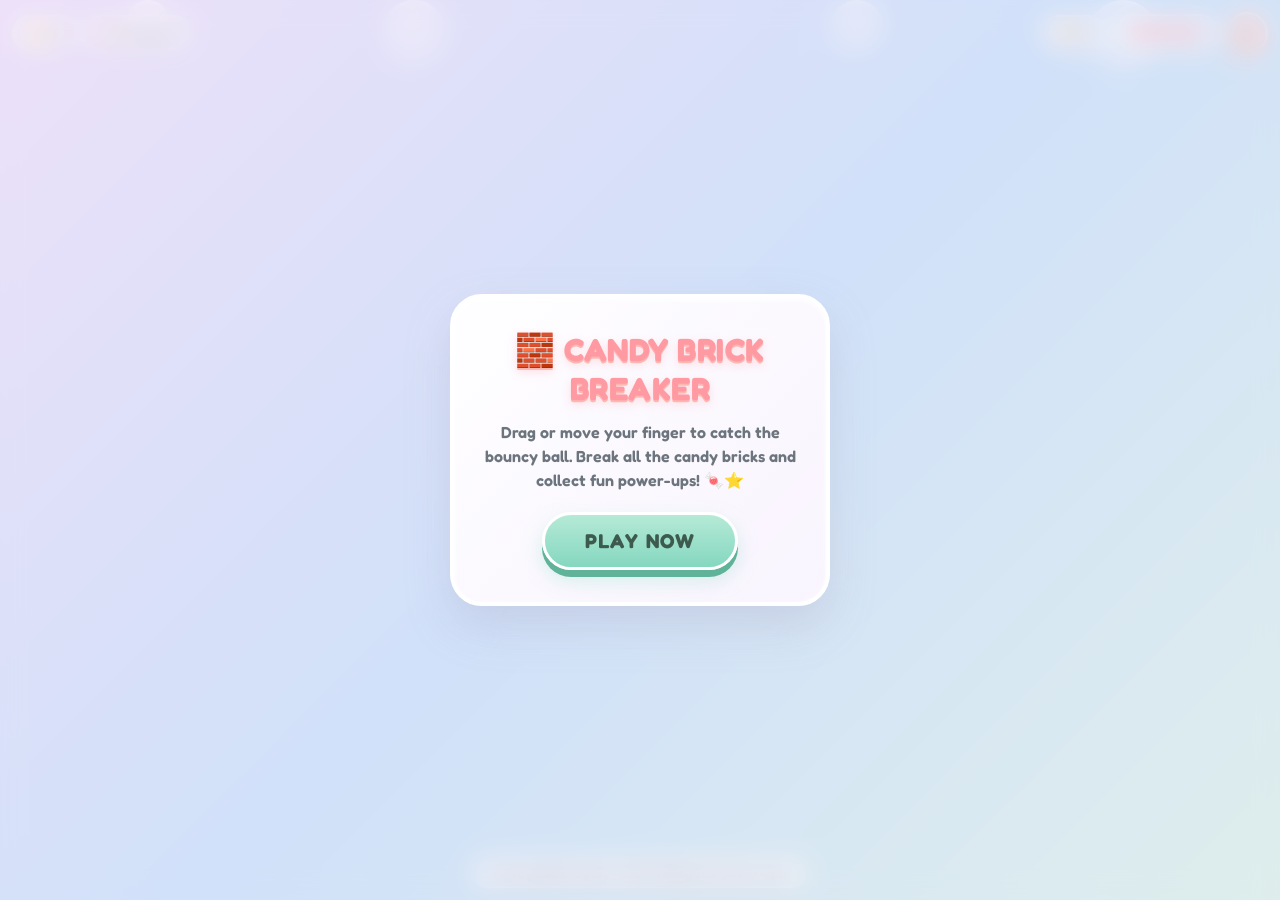
==== brick_breaker.html @ 5641c872 "Refactor into separate HTML, CSS, and JS files with pastel child-friendly theme and audio" ====
<!DOCTYPE html>
<html lang="en">
<head>
  <meta charset="utf-8">
  <meta name="viewport" content="width=device-width, initial-scale=1.0, maximum-scale=1.0, user-scalable=no">
  <title>Brick Breaker - Candy Land Edition</title>
  <link rel="stylesheet" href="style.css">
</head>
<body>
  <div id="game-container">
    <div class="bg-bubble" style="left: 10%; width: 40px; height: 40px; animation-duration: 8s;"></div>
    <div class="bg-bubble" style="left: 30%; width: 60px; height: 60px; animation-duration: 12s; animation-delay: 2s;"></div>
    <div class="bg-bubble" style="left: 65%; width: 50px; height: 50px; animation-duration: 10s; animation-delay: 1s;"></div>
    <div class="bg-bubble" style="left: 85%; width: 70px; height: 70px; animation-duration: 14s; animation-delay: 3s;"></div>

    <canvas id="canvas"></canvas>

    <div class="hud">
      <div class="hud-group">
        <div class="hud-badge" id="score">⭐ 0</div>
        <div class="hud-badge" id="level">🚀 Level 1</div>
      </div>
      <div class="hud-group">
        <div class="hud-badge" id="high-score">🏆 0</div>
        <div class="hud-badge lives-badge" id="lives">💖💖💖</div>
        <button id="sound-toggle" class="btn-icon" aria-label="Toggle Sound">🔊</button>
      </div>
    </div>

    <div id="level-banner" class="level-banner">🌟 Level 1! 🌟</div>

    <div id="start-screen" class="overlay">
      <div class="card">
        <h1>🧱 CANDY BRICK BREAKER</h1>
        <p>Drag or move your finger to catch the bouncy ball. Break all the candy bricks and collect fun power-ups! 🍬⭐</p>
        <button id="play-btn" class="btn-primary">PLAY NOW</button>
      </div>
    </div>

    <div id="over-screen" class="overlay hidden">
      <div class="card">
        <h1 id="end-title">GREAT JOB! 🎉</h1>
        <div class="stats-box">
          <div>Final Score: <span id="final-score">0</span> ⭐</div>
          <div>Level Reached: <span id="final-level">1</span> 🚀</div>
        </div>
        <button id="again-btn" class="btn-primary">PLAY AGAIN</button>
      </div>
    </div>

    <div class="hint-banner">Move paddle to play • Catch falling star power-ups!</div>
  </div>

  <script src="script.js"></script>
</body>
</html>
---- style.css ----
@import url('https://fonts.googleapis.com/css2?family=Fredoka:wght@400;600;700&display=swap');

* {
  box-sizing: border-box;
  -webkit-tap-highlight-color: transparent;
  user-select: none;
  -webkit-user-select: none;
}

html, body {
  margin: 0;
  padding: 0;
  width: 100%;
  height: 100%;
  overflow: hidden;
  background: #fbf7f4;
  font-family: 'Fredoka', cursive, system-ui, -apple-system, sans-serif;
  touch-action: none;
}

#game-container {
  position: relative;
  width: 100%;
  height: 100%;
  /* Soothing Dreamy Pastel Sky Gradient */
  background: linear-gradient(135deg, #e0c3fc 0%, #8ec5fc 50%, #b5ead7 100%);
  overflow: hidden;
}

/* Background floating ambient bubbles in pastel white/pink */
.bg-bubble {
  position: absolute;
  border-radius: 50%;
  background: rgba(255, 255, 255, 0.35);
  pointer-events: none;
  animation: floatUp linear infinite;
  box-shadow: inset 0 0 10px rgba(255, 255, 255, 0.6);
}

@keyframes floatUp {
  0% { transform: translateY(110vh) scale(0.8) rotate(0deg); opacity: 0; }
  20% { opacity: 0.7; }
  80% { opacity: 0.7; }
  100% { transform: translateY(-20vh) scale(1.2) rotate(360deg); opacity: 0; }
}

canvas {
  position: absolute;
  inset: 0;
  width: 100%;
  height: 100%;
  display: block;
}

/* HUD Header Bar */
.hud {
  position: absolute;
  top: 12px;
  left: 12px;
  right: 12px;
  display: flex;
  align-items: center;
  justify-content: space-between;
  gap: 8px;
  pointer-events: none;
  z-index: 10;
}

.hud-group {
  display: flex;
  align-items: center;
  gap: 8px;
}

.hud-badge {
  background: rgba(255, 255, 255, 0.55);
  backdrop-filter: blur(10px);
  -webkit-backdrop-filter: blur(10px);
  border: 2px solid rgba(255, 255, 255, 0.85);
  border-radius: 20px;
  padding: 6px 14px;
  color: #4a4e69;
  font-size: 16px;
  font-weight: 700;
  box-shadow: 0 4px 15px rgba(138, 149, 180, 0.18);
  display: flex;
  align-items: center;
  gap: 6px;
}

.hud-badge.lives-badge {
  letter-spacing: 2px;
  font-size: 18px;
}

.btn-icon {
  pointer-events: auto;
  background: #ffb7b2;
  border: 2px solid #ffffff;
  border-radius: 50%;
  width: 42px;
  height: 42px;
  font-size: 20px;
  color: #4a4e69;
  cursor: pointer;
  display: flex;
  align-items: center;
  justify-content: center;
  box-shadow: 0 4px 0 #e89893, 0 6px 12px rgba(0, 0, 0, 0.08);
  transition: transform 0.1s ease, background 0.2s ease;
}

.btn-icon:hover {
  transform: translateY(-2px) scale(1.05);
}

.btn-icon:active {
  transform: translateY(2px) scale(0.95);
  box-shadow: 0 2px 0 #e89893;
}

.btn-icon.muted {
  background: #c7ceea;
  box-shadow: 0 4px 0 #a2abbd;
}

/* Overlays & Modals */
.overlay {
  position: absolute;
  inset: 0;
  display: flex;
  align-items: center;
  justify-content: center;
  flex-direction: column;
  text-align: center;
  color: #4a4e69;
  background: rgba(244, 240, 248, 0.65);
  backdrop-filter: blur(12px);
  -webkit-backdrop-filter: blur(12px);
  padding: 24px;
  z-index: 20;
  transition: opacity 0.3s ease, visibility 0.3s ease;
}

.overlay.hidden {
  opacity: 0;
  visibility: hidden;
  pointer-events: none;
}

.card {
  background: linear-gradient(135deg, rgba(255, 255, 255, 0.96), rgba(252, 245, 255, 0.95));
  border: 4px solid #ffffff;
  border-radius: 32px;
  padding: 32px 24px;
  max-width: 380px;
  width: 90%;
  color: #4a4e69;
  box-shadow: 0 20px 45px rgba(160, 150, 180, 0.25), inset 0 2px 4px rgba(255, 255, 255, 0.9);
  display: flex;
  flex-direction: column;
  align-items: center;
  animation: popIn 0.4s cubic-bezier(0.175, 0.885, 0.32, 1.275);
}

@keyframes popIn {
  0% { transform: scale(0.7); opacity: 0; }
  100% { transform: scale(1); opacity: 1; }
}

.card h1 {
  font-size: 32px;
  margin: 0 0 12px;
  color: #ff9aa2;
  text-shadow: 0 2px 0 #ffb7b2, 0 4px 10px rgba(255, 154, 162, 0.3);
  letter-spacing: 0.5px;
}

.card p {
  font-size: 16px;
  line-height: 1.5;
  color: #6c757d;
  margin: 0 0 20px;
  font-weight: 600;
}

.stats-box {
  background: rgba(226, 240, 203, 0.5);
  border: 2px dashed #b5ead7;
  border-radius: 16px;
  padding: 12px 20px;
  margin-bottom: 20px;
  width: 100%;
}

.stats-box div {
  font-size: 17px;
  font-weight: 700;
  color: #4a4e69;
  margin: 4px 0;
}

/* Child-Friendly Bouncy Pastel Action Buttons */
.btn-primary {
  border: 3px solid #ffffff;
  border-radius: 999px;
  padding: 14px 40px;
  font-size: 20px;
  font-weight: 700;
  font-family: inherit;
  background: linear-gradient(180deg, #b5ead7, #85d7bf);
  color: #3d5a4e;
  cursor: pointer;
  box-shadow: 0 7px 0 #60b399, 0 10px 20px rgba(133, 215, 191, 0.35);
  transition: transform 0.15s ease, box-shadow 0.15s ease;
  text-transform: uppercase;
  letter-spacing: 1.2px;
}

.btn-primary:hover {
  transform: translateY(-3px) scale(1.03);
  box-shadow: 0 10px 0 #60b399, 0 14px 24px rgba(133, 215, 191, 0.4);
}

.btn-primary:active {
  transform: translateY(4px);
  box-shadow: 0 3px 0 #60b399, 0 5px 10px rgba(133, 215, 191, 0.2);
}

/* Playful Bottom Hint Banner */
.hint-banner {
  position: absolute;
  bottom: 12px;
  left: 50%;
  transform: translateX(-50%);
  background: rgba(255, 255, 255, 0.65);
  backdrop-filter: blur(8px);
  border: 1.5px solid rgba(255, 255, 255, 0.9);
  border-radius: 20px;
  padding: 6px 18px;
  color: #4a4e69;
  font-size: 13px;
  font-weight: 600;
  pointer-events: none;
  white-space: nowrap;
  box-shadow: 0 4px 12px rgba(150, 150, 170, 0.15);
  z-index: 10;
}

/* Level Up Announcement Banner */
.level-banner {
  position: absolute;
  top: 40%;
  left: 50%;
  transform: translate(-50%, -50%) scale(0);
  background: linear-gradient(135deg, #ffb7b2, #ffdac1);
  border: 4px solid #ffffff;
  padding: 16px 36px;
  border-radius: 28px;
  color: #4a4e69;
  font-size: 30px;
  font-weight: 700;
  box-shadow: 0 12px 30px rgba(255, 183, 178, 0.4);
  pointer-events: none;
  z-index: 15;
  transition: transform 0.4s cubic-bezier(0.175, 0.885, 0.32, 1.275), opacity 0.4s ease;
  opacity: 0;
  text-shadow: 0 2px 4px rgba(255, 255, 255, 0.6);
}

.level-banner.show {
  transform: translate(-50%, -50%) scale(1);
  opacity: 1;
}
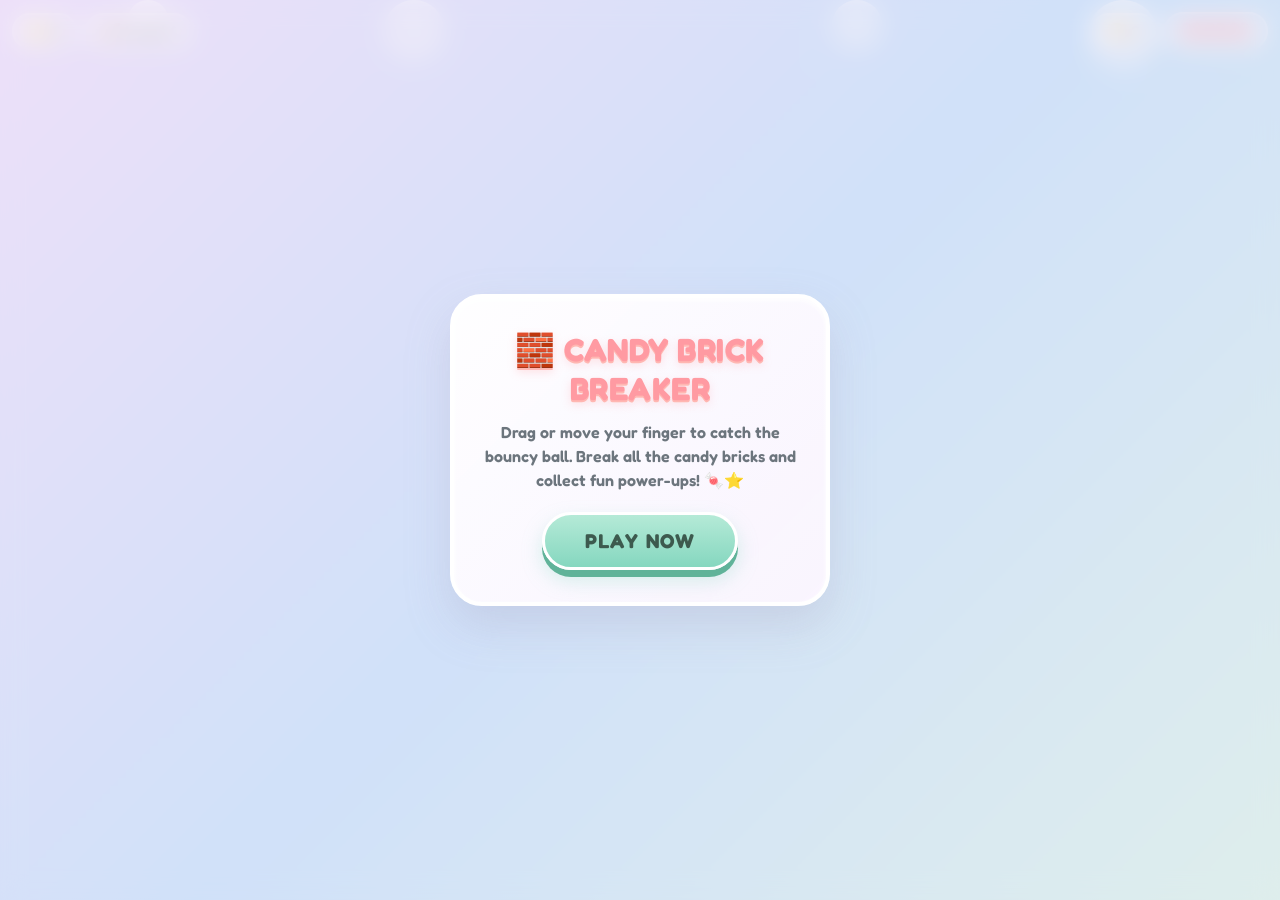
==== commit 97b83a47: "Raise paddle position, remove bottom hint text and sound icon, add engaging Web Audio background mus" ====
--- a/brick_breaker.html
+++ b/brick_breaker.html
@@ -23,7 +23,6 @@
       <div class="hud-group">
         <div class="hud-badge" id="high-score">🏆 0</div>
         <div class="hud-badge lives-badge" id="lives">💖💖💖</div>
-        <button id="sound-toggle" class="btn-icon" aria-label="Toggle Sound">🔊</button>
       </div>
     </div>
 
@@ -47,8 +46,6 @@
         <button id="again-btn" class="btn-primary">PLAY AGAIN</button>
       </div>
     </div>
-
-    <div class="hint-banner">Move paddle to play • Catch falling star power-ups!</div>
   </div>
 
   <script src="script.js"></script>
